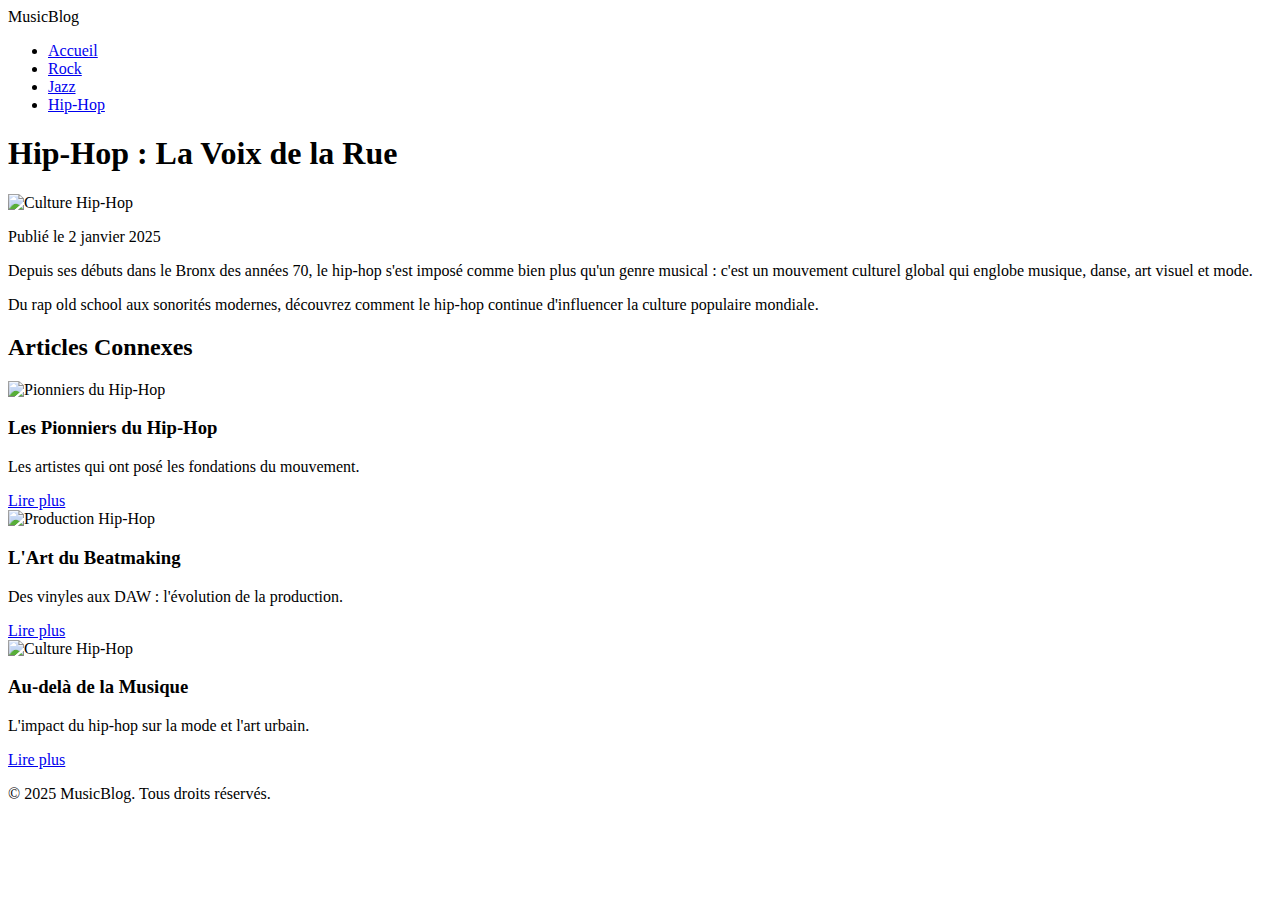
==== hiphop.html @ b4310e0d "add rock page" ====
<!DOCTYPE html>
<html lang="fr">
<head>
    <meta charset="UTF-8">
    <meta name="viewport" content="width=device-width, initial-scale=1.0">
    <title>Hip-Hop - MusicBlog</title>
    <link rel="stylesheet" href="styles.css">
</head>
<body>
    <header class="main-header">
        <nav class="nav-container">
            <div class="logo">MusicBlog</div>
            <ul class="nav-links">
                <li><a href="index.html">Accueil</a></li>
                <li><a href="rock.html">Rock</a></li>
                <li><a href="jazz.html">Jazz</a></li>
                <li><a href="hiphop.html" class="active">Hip-Hop</a></li>
            </ul>
        </nav>
    </header>

    <main>
        <article class="main-article">
            <h1>Hip-Hop : La Voix de la Rue</h1>
            <img src="images/hiphop-main.jpg" alt="Culture Hip-Hop" class="article-image">
            <div class="article-content">
                <p class="article-meta">Publié le 2 janvier 2025</p>
                <p>Depuis ses débuts dans le Bronx des années 70, le hip-hop s'est imposé comme bien plus qu'un genre musical : c'est un mouvement culturel global qui englobe musique, danse, art visuel et mode.</p>
                <p>Du rap old school aux sonorités modernes, découvrez comment le hip-hop continue d'influencer la culture populaire mondiale.</p>
            </div>
        </article>

        <section class="related-articles">
            <h2>Articles Connexes</h2>
            <div class="article-grid">
                <article class="article-card">
                    <img src="images/hiphop-pioneers.jpg" alt="Pionniers du Hip-Hop" class="card-image">
                    <div class="card-content">
                        <h3>Les Pionniers du Hip-Hop</h3>
                        <p>Les artistes qui ont posé les fondations du mouvement.</p>
                        <a href="#" class="btn">Lire plus</a>
                    </div>
                </article>

                <article class="article-card">
                    <img src="images/hiphop-production.jpg" alt="Production Hip-Hop" class="card-image">
                    <div class="card-content">
                        <h3>L'Art du Beatmaking</h3>
                        <p>Des vinyles aux DAW : l'évolution de la production.</p>
                        <a href="#" class="btn">Lire plus</a>
                    </div>
                </article>

                <article class="article-card">
                    <img src="images/hiphop-culture.jpg" alt="Culture Hip-Hop" class="card-image">
                    <div class="card-content">
                        <h3>Au-delà de la Musique</h3>
                        <p>L'impact du hip-hop sur la mode et l'art urbain.</p>
                        <a href="#" class="btn">Lire plus</a>
                    </div>
                </article>
            </div>
        </section>
    </main>

    <footer>
        <p>&copy; 2025 MusicBlog. Tous droits réservés.</p>
    </footer>
</body>
</html>
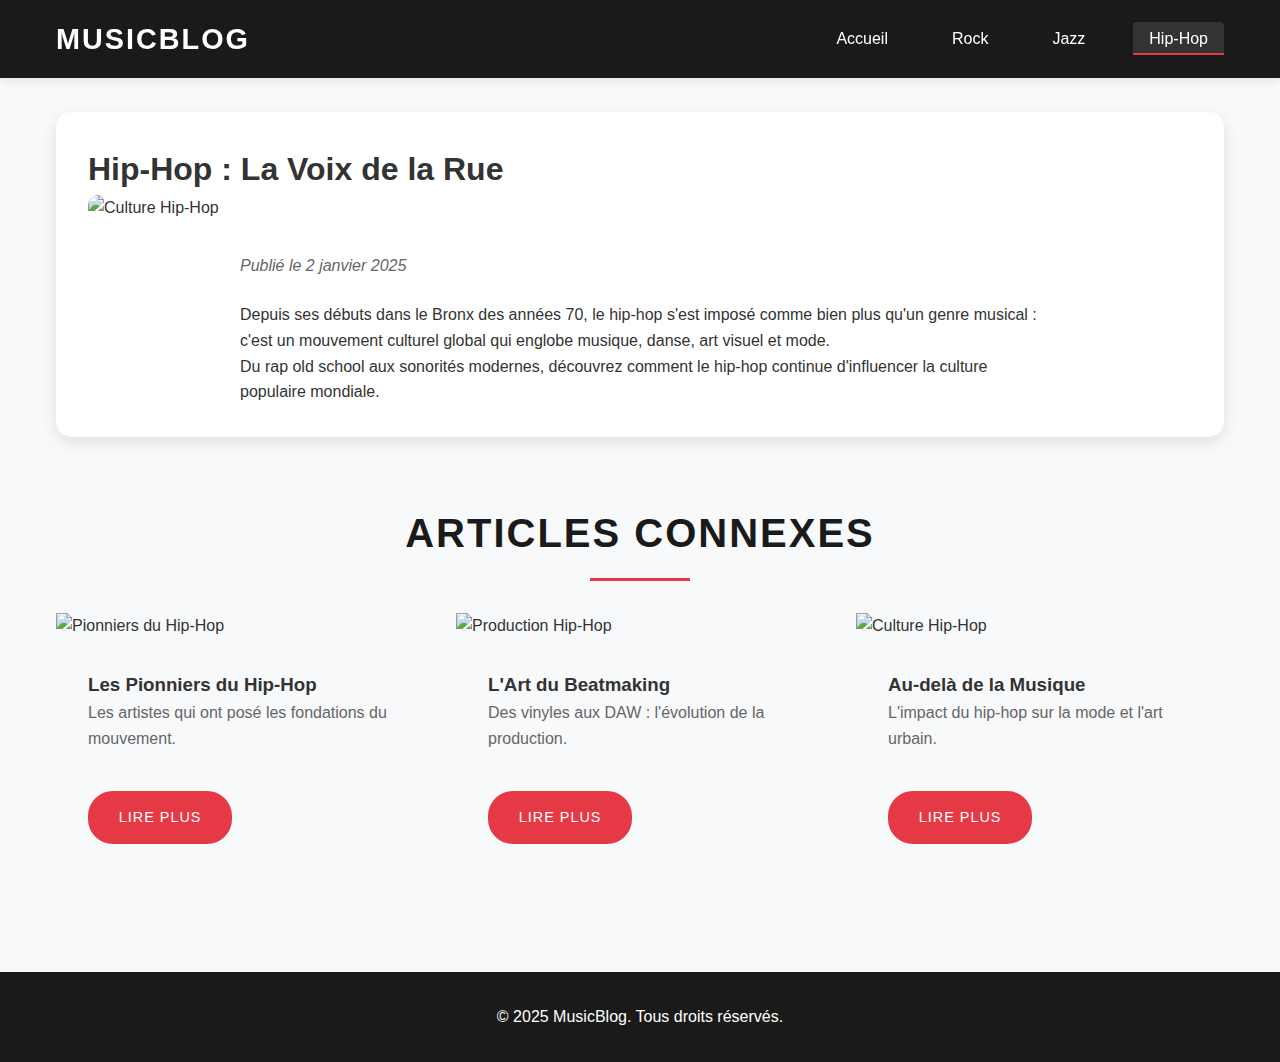
==== commit aefdc6ba: "about" ====
--- a/hiphop.html
+++ b/hiphop.html
@@ -4,7 +4,7 @@
     <meta charset="UTF-8">
     <meta name="viewport" content="width=device-width, initial-scale=1.0">
     <title>Hip-Hop - MusicBlog</title>
-    <link rel="stylesheet" href="styles.css">
+    <link rel="stylesheet" href="style.css">
 </head>
 <body>
     <header class="main-header">
--- a/style.css
+++ b/style.css
@@ -0,0 +1,560 @@
+/* Reset et styles de base */
+* {
+    margin: 0;
+    padding: 0;
+    box-sizing: border-box;
+}
+
+body {
+    font-family: 'Segoe UI', Tahoma, Geneva, Verdana, sans-serif;
+    line-height: 1.6;
+    color: #333;
+    background-color: #f5f5f5;
+}
+
+/* Header et Navigation */
+.main-header {
+    background-color: #1a1a1a;
+    box-shadow: 0 2px 5px rgba(0,0,0,0.2);
+    position: sticky;
+    top: 0;
+    z-index: 1000;
+}
+
+.nav-container {
+    max-width: 1200px;
+    margin: 0 auto;
+    padding: 1rem;
+    display: flex;
+    justify-content: space-between;
+    align-items: center;
+}
+
+.logo {
+    font-size: 1.8rem;
+    font-weight: bold;
+    color: #fff;
+    text-transform: uppercase;
+    letter-spacing: 2px;
+}
+
+.nav-links {
+    display: flex;
+    list-style: none;
+    gap: 2rem;
+}
+
+.nav-links a {
+    text-decoration: none;
+    color: #fff;
+    font-weight: 500;
+    padding: 0.5rem 1rem;
+    border-radius: 4px;
+    transition: all 0.3s ease;
+}
+
+.nav-links a:hover,
+.nav-links a.active {
+    background-color: #333;
+    color: #fff;
+}
+
+/* Main Content */
+main {
+    max-width: 1200px;
+    margin: 2rem auto;
+    padding: 0 1rem;
+}
+
+.hero {
+    text-align: center;
+    padding: 4rem 1rem;
+    background:/* linear-gradient(rgba(0,0,0,0.7), rgba(0,0,0,0.7)),*/ url('background.jpg');
+    background-size: cover;
+    background-position: center;
+    color: #fff;
+    border-radius: 8px;
+    margin-bottom: 3rem;
+}
+
+.hero h1 {
+    font-size: 3rem;
+    margin-bottom: 1rem;
+    text-transform: uppercase;
+    letter-spacing: 2px;
+}
+
+/* Cards */
+.theme-cards {
+    display: grid;
+    grid-template-columns: repeat(auto-fit, minmax(300px, 1fr));
+    gap: 2rem;
+}
+
+.card {
+    background: #fff;
+    border-radius: 8px;
+    overflow: hidden;
+    box-shadow: 0 3px 10px rgba(0,0,0,0.1);
+    transition: transform 0.3s ease;
+}
+
+.card:hover {
+    transform: translateY(-5px);
+    box-shadow: 0 5px 15px rgba(0,0,0,0.2);
+}
+
+.card-image {
+    width: 100%;
+    height: 220px;
+    object-fit: cover;
+}
+
+.card-content {
+    padding: 1.5rem;
+}
+
+.card-content h2 {
+    margin-bottom: 1rem;
+    color: #1a1a1a;
+}
+
+/* Buttons */
+.btn {
+    display: inline-block;
+    padding: 0.7rem 1.5rem;
+    background-color: #1a1a1a;
+    color: #fff;
+    text-decoration: none;
+    border-radius: 4px;
+    margin-top: 1rem;
+    transition: all 0.3s ease;
+    text-transform: uppercase;
+    letter-spacing: 1px;
+    font-size: 0.9rem;
+}
+
+.btn:hover {
+    background-color: #333;
+    transform: translateY(-2px);
+}
+
+/* Article Styles */
+.main-article {
+    background: #fff;
+    padding: 2rem;
+    border-radius: 8px;
+    margin-bottom: 3rem;
+    box-shadow: 0 3px 10px rgba(0,0,0,0.1);
+}
+
+.article-image {
+    width: 100%;
+    height: 400px;
+    object-fit: cover;
+    border-radius: 8px;
+    margin-bottom: 1.5rem;
+}
+
+.article-content {
+    max-width: 800px;
+    margin: 0 auto;
+}
+
+.article-meta {
+    color: #666;
+    margin-bottom: 1rem;
+    font-style: italic;
+}
+
+.related-articles h2 {
+    margin-bottom: 2rem;
+    text-align: center;
+    text-transform: uppercase;
+    letter-spacing: 2px;
+}
+
+.article-grid {
+    display: grid;
+    grid-template-columns: repeat(auto-fit, minmax(300px, 1fr));
+    gap: 2rem;
+}
+
+/* Footer */
+footer {
+    text-align: center;
+    padding: 2rem;
+    background-color: #1a1a1a;
+    color: #fff;
+    margin-top: 3rem;
+}
+
+/* Responsive Design */
+@media (max-width: 768px) {
+    .nav-container {
+        flex-direction: column;
+        gap: 1rem;
+    }
+
+    .nav-links {
+        flex-direction: column;
+        align-items: center;
+        gap: 1rem;
+    }
+
+    .hero h1 {
+        font-size: 2rem;
+    }
+
+    .card-image {
+        height: 180px;
+    }
+
+    .article-image {
+        height: 250px;
+    }
+
+    .main-article {
+        padding: 1rem;
+    }
+}
+/* Base Reset and Typography */
+* {
+    margin: 0;
+    padding: 0;
+    box-sizing: border-box;
+}
+
+:root {
+    --primary-color: #1a1a1a;
+    --accent-color: #e63946;
+    --text-color: #333;
+    --light-text: #fff;
+    --background: #f8f9fa;
+    --card-bg: #fff;
+    --transition: all 0.3s ease;
+}
+
+body {
+    font-family: 'Poppins', sans-serif;
+    line-height: 1.6;
+    color: var(--text-color);
+    background-color: var(--background);
+}
+
+/* Header Styles */
+.main-header {
+    background-color: var(--primary-color);
+    box-shadow: 0 2px 10px rgba(0, 0, 0, 0.1);
+    position: fixed;
+    width: 100%;
+    top: 0;
+    z-index: 1000;
+}
+
+.nav-container {
+    max-width: 1200px;
+    margin: 0 auto;
+    padding: 1rem;
+    display: flex;
+    justify-content: space-between;
+    align-items: center;
+}
+
+.logo {
+    font-size: 1.8rem;
+    font-weight: 700;
+    color: var(--light-text);
+    text-transform: uppercase;
+    letter-spacing: 2px;
+    transition: var(--transition);
+}
+
+.logo:hover {
+    color: var(--accent-color);
+    transform: scale(1.05);
+}
+
+.nav-links {
+    display: flex;
+    list-style: none;
+    gap: 2rem;
+}
+
+.nav-links a {
+    text-decoration: none;
+    color: var(--light-text);
+    font-weight: 500;
+    padding: 0.5rem 1rem;
+    border-radius: 4px;
+    transition: var(--transition);
+    position: relative;
+}
+
+.nav-links a::after {
+    content: '';
+    position: absolute;
+    bottom: 0;
+    left: 0;
+    width: 0;
+    height: 2px;
+    background-color: var(--accent-color);
+    transition: var(--transition);
+}
+
+.nav-links a:hover::after,
+.nav-links a.active::after {
+    width: 100%;
+}
+
+/* Main Content Styles */
+main {
+    margin-top: 80px;
+    padding: 2rem 1rem;
+    max-width: 1200px;
+    margin-left: auto;
+    margin-right: auto;
+}
+
+/* Hero Section */
+.hero {
+    text-align: center;
+    padding: 6rem 2rem;
+    background: linear-gradient(rgba(0, 0, 0, 0.7), rgba(0, 0, 0, 0.7)), url('background.jpg');
+    background-size: cover;
+    background-position: center;
+    background-attachment: fixed;
+    color: var(--light-text);
+    border-radius: 15px;
+    margin-bottom: 4rem;
+    transform: translateY(-20px);
+    animation: fadeInUp 0.8s ease forwards;
+}
+
+.hero h1 {
+    font-size: 3.5rem;
+    margin-bottom: 1rem;
+    text-transform: uppercase;
+    letter-spacing: 3px;
+}
+
+.hero p {
+    font-size: 1.2rem;
+    max-width: 600px;
+    margin: 0 auto;
+    opacity: 0.9;
+}
+
+/* Card Styles */
+.theme-cards {
+    display: grid;
+    grid-template-columns: repeat(auto-fit, minmax(300px, 1fr));
+    gap: 2rem;
+    padding: 1rem;
+}
+
+.card {
+    background: var(--card-bg);
+    border-radius: 15px;
+    overflow: hidden;
+    box-shadow: 0 5px 15px rgba(0, 0, 0, 0.1);
+    transition: var(--transition);
+    position: relative;
+}
+
+.card:hover {
+    transform: translateY(-10px);
+    box-shadow: 0 8px 25px rgba(0, 0, 0, 0.2);
+}
+
+.card-image {
+    width: 100%;
+    height: 250px;
+    object-fit: cover;
+    transition: var(--transition);
+}
+
+.card:hover .card-image {
+    transform: scale(1.05);
+}
+
+.card-content {
+    padding: 2rem;
+}
+
+.card-content h2 {
+    font-size: 1.8rem;
+    margin-bottom: 1rem;
+    color: var(--primary-color);
+}
+
+.card-content p {
+    color: #666;
+    margin-bottom: 1.5rem;
+}
+
+/* Button Styles */
+.btn {
+    display: inline-block;
+    padding: 0.8rem 1.8rem;
+    background-color: var(--accent-color);
+    color: var(--light-text);
+    text-decoration: none;
+    border-radius: 25px;
+    font-weight: 500;
+    text-transform: uppercase;
+    letter-spacing: 1px;
+    transition: var(--transition);
+    border: 2px solid var(--accent-color);
+}
+
+.btn:hover {
+    background-color: transparent;
+    color: var(--accent-color);
+    transform: translateY(-2px);
+}
+
+/* Article Styles */
+.main-article {
+    background: var(--card-bg);
+    border-radius: 15px;
+    padding: 2rem;
+    margin-bottom: 4rem;
+    box-shadow: 0 5px 15px rgba(0, 0, 0, 0.1);
+}
+
+.article-image {
+    width: 100%;
+    height: 400px;
+    object-fit: cover;
+    border-radius: 10px;
+    margin-bottom: 2rem;
+}
+
+.article-content {
+    max-width: 800px;
+    margin: 0 auto;
+}
+
+.article-meta {
+    color: #666;
+    font-style: italic;
+    margin-bottom: 1.5rem;
+}
+
+/* Album Grid Styles */
+.album-grid {
+    display: grid;
+    grid-template-columns: repeat(auto-fit, minmax(250px, 1fr));
+    gap: 2rem;
+    margin-top: 2rem;
+}
+
+.album-card {
+    background: var(--card-bg);
+    border-radius: 10px;
+    overflow: hidden;
+    box-shadow: 0 3px 10px rgba(0, 0, 0, 0.1);
+    transition: var(--transition);
+}
+
+.album-card:hover {
+    transform: translateY(-5px);
+}
+
+.album-image {
+    width: 100%;
+    height: 250px;
+    object-fit: cover;
+}
+
+.album-content {
+    padding: 1.5rem;
+    text-align: center;
+}
+
+/* Footer Styles */
+footer {
+    background-color: var(--primary-color);
+    color: var(--light-text);
+    text-align: center;
+    padding: 2rem;
+    margin-top: 4rem;
+}
+
+/* Animations */
+@keyframes fadeInUp {
+    from {
+        opacity: 0;
+        transform: translateY(20px);
+    }
+    to {
+        opacity: 1;
+        transform: translateY(0);
+    }
+}
+
+/* Responsive Design */
+@media (max-width: 768px) {
+    .nav-container {
+        flex-direction: column;
+        text-align: center;
+    }
+
+    .nav-links {
+        flex-direction: column;
+        gap: 1rem;
+        margin-top: 1rem;
+    }
+
+    .hero {
+        padding: 4rem 1rem;
+    }
+
+    .hero h1 {
+        font-size: 2.5rem;
+    }
+
+    .card-image {
+        height: 200px;
+    }
+
+    .article-image {
+        height: 300px;
+    }
+}
+
+/* Add smooth scrolling */
+html {
+    scroll-behavior: smooth;
+}
+
+/* Hover effects for images */
+img {
+    transition: var(--transition);
+}
+
+img:hover {
+    filter: brightness(1.1);
+}
+
+/* Section Titles */
+section h2 {
+    text-align: center;
+    font-size: 2.5rem;
+    margin-bottom: 3rem;
+    color: var(--primary-color);
+    position: relative;
+    padding-bottom: 1rem;
+}
+
+section h2::after {
+    content: '';
+    position: absolute;
+    bottom: 0;
+    left: 50%;
+    transform: translateX(-50%);
+    width: 100px;
+    height: 3px;
+    background-color: var(--accent-color);
+}
